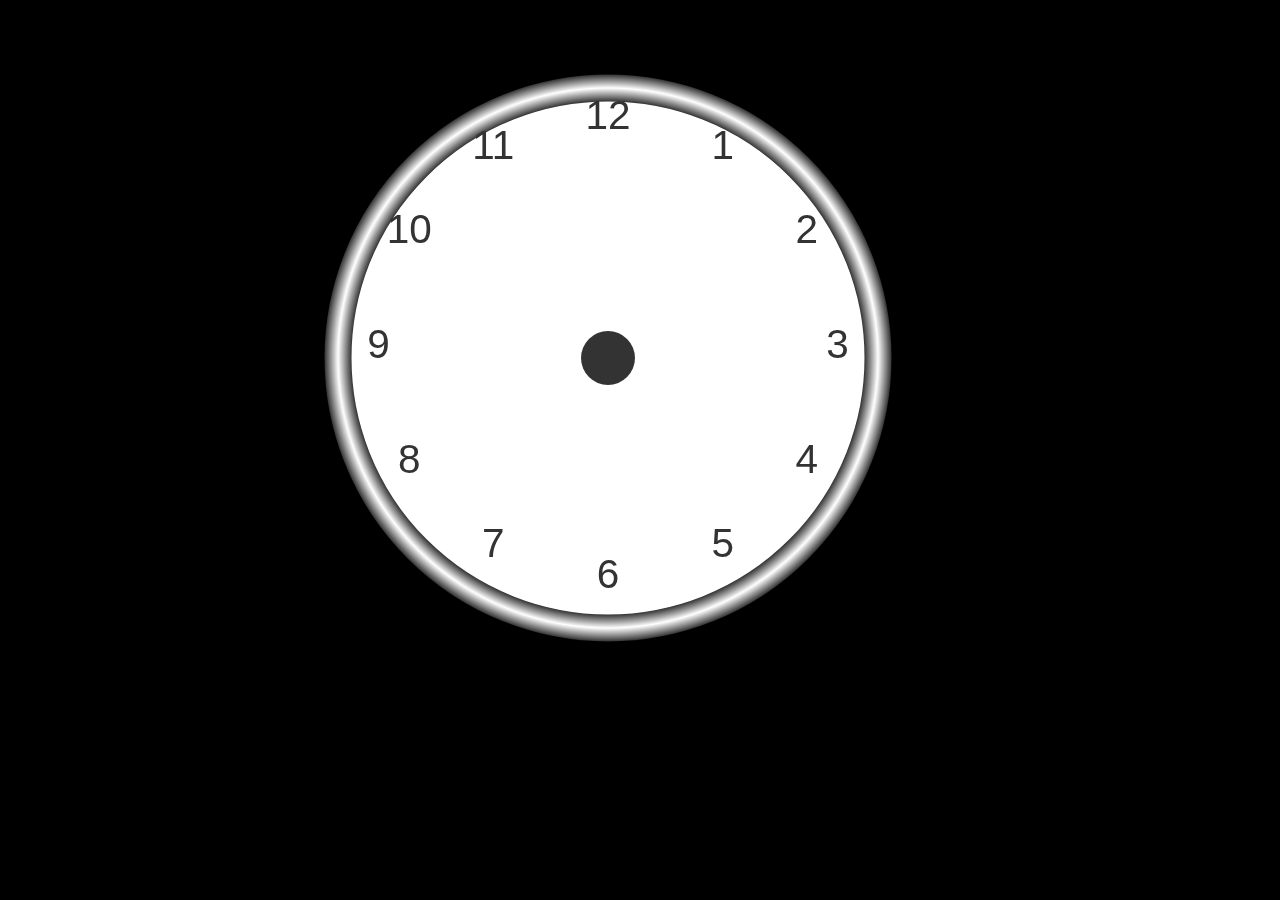
==== clock.html @ f6c7cc30 "html & css with js integration" ====
<!DOCTYPE html>
<html lang="en">
<head>
    <meta charset="UTF-8">
    <meta http-equiv="X-UA-Compatible" content="IE=edge">
    <meta name="viewport" content="width=device-width, initial-scale=1.0">
    <title>Analogue Clock | By Chandan Singh</title>
    <link href="style.css" rel="stylesheet">
</head>
<body>
    <canvas id="canvas" width="600" height="600"> </canvas>
    <script src ="clock.js"></script>
</body>
</html>
---- style.css ----
body{
    background-color: #000;
}

#canvas{
    margin-left: 300px;
    margin-top: 50px;
}
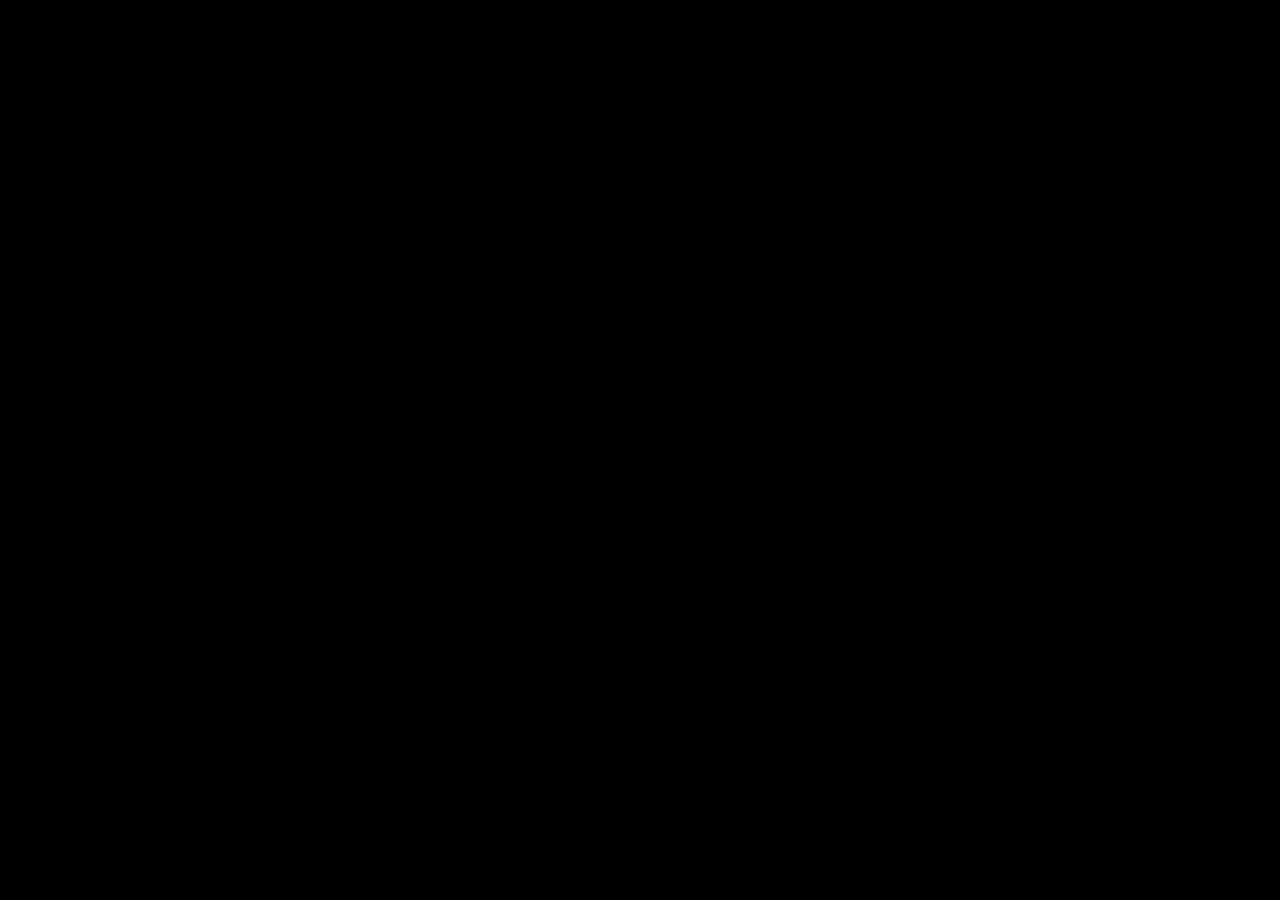
==== commit 1c3862fc: "css update" ====
--- a/clock.html
+++ b/clock.html
@@ -8,7 +8,7 @@
     <link href="style.css" rel="stylesheet">
 </head>
 <body>
-    <canvas id="canvas" width="600" height="600"> </canvas>
+    <canvas id="canvas" width="800" height="600" align="center"> </canvas>
     <script src ="clock.js"></script>
 </body>
 </html>--- a/style.css
+++ b/style.css
@@ -3,6 +3,6 @@
 }
 
 #canvas{
-    margin-left: 300px;
+    margin-left: 450px;
     margin-top: 50px;
 }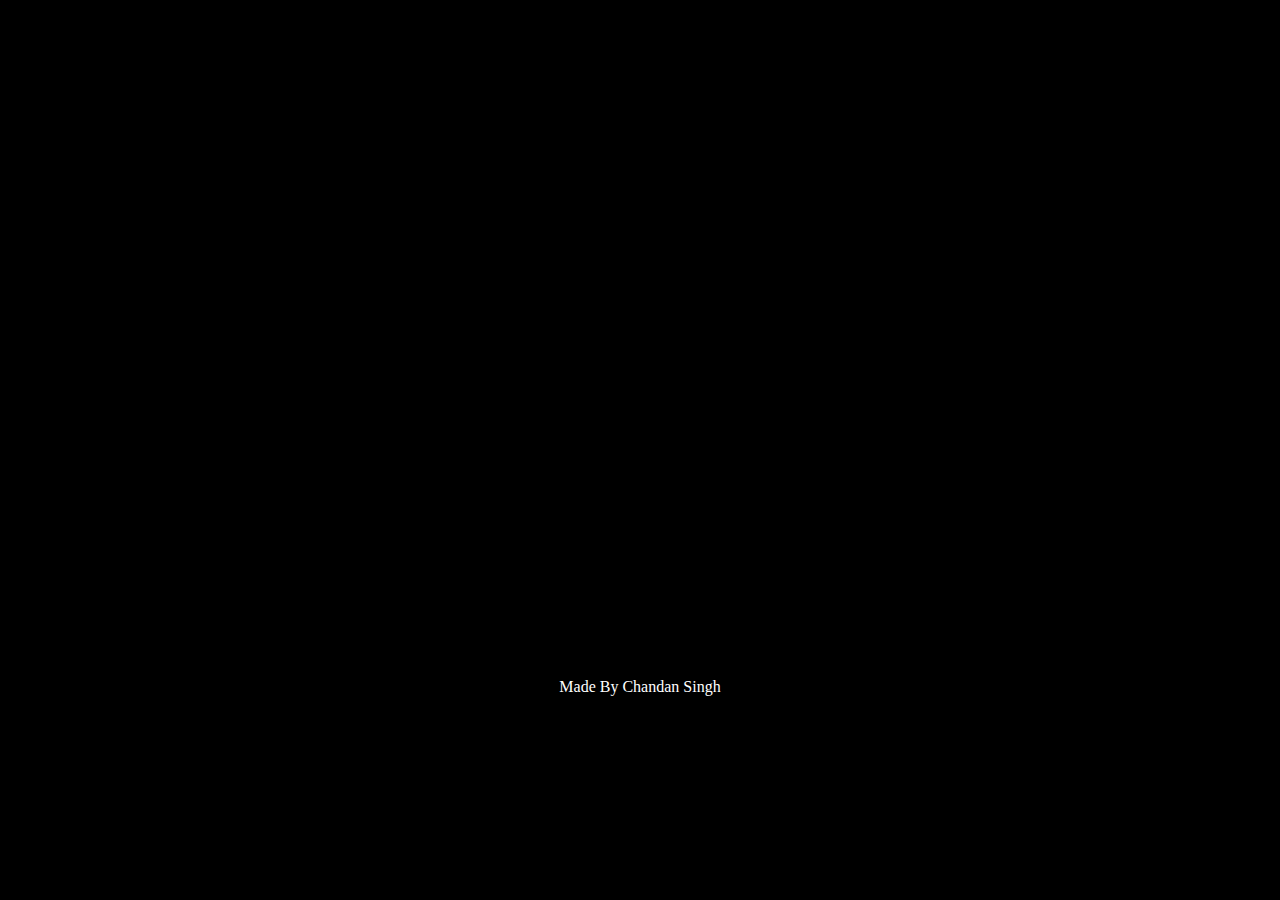
==== commit 0df9324d: "copyright added" ====
--- a/clock.html
+++ b/clock.html
@@ -9,6 +9,7 @@
 </head>
 <body>
     <canvas id="canvas" width="800" height="600" align="center"> </canvas>
+    <p style="color: white;" align="center">Made By Chandan Singh</p>
     <script src ="clock.js"></script>
 </body>
 </html>